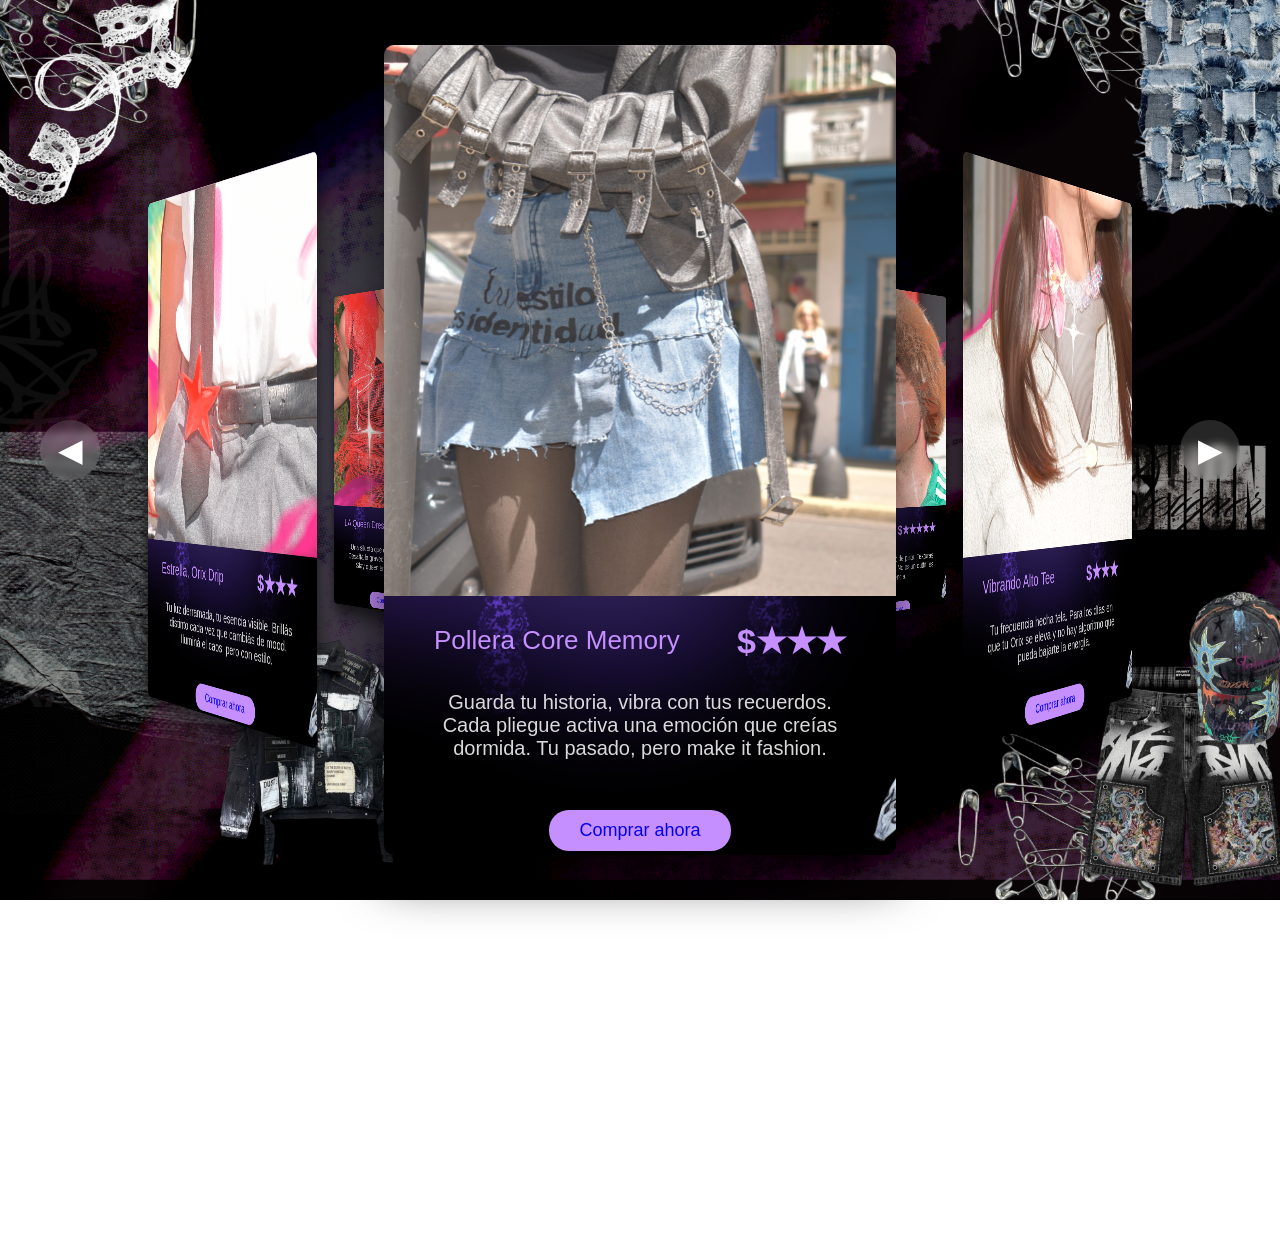
==== tienda.html @ 1614c9c5 "firstcommit" ====
<!DOCTYPE html>
<html lang="es">
<head>
  <meta charset="UTF-8" />
  <meta name="viewport" content="width=device-width, initial-scale=1.0" />
  <title>Carrusel Curvo Infinito GSAP</title>

  <!-- GSAP -->
  <script src="https://cdnjs.cloudflare.com/ajax/libs/gsap/3.12.5/gsap.min.js"></script>

  <style>
    * {
  margin: 0;
  padding: 0;
  box-sizing: border-box;
}

body {
  background: url(fondo-tienda.png) no-repeat center center fixed;
  background-size: cover;
  height: 100vh;
  display: flex;
  justify-content: center;
  align-items: center;
  overflow: hidden;
  perspective: 1200px;
  font-family: 'Poppins', sans-serif;
}

/* ======= DESKTOP ======= */
.scene {
  position: relative;
  width: 100vw;
  height: 100vh;
  transform-style: preserve-3d;
}

.card {
  position: absolute;
  width: 40vw;
  height: 90vh;
  left: 50%;
  top: 50%;
  transform-style: preserve-3d;
  border-radius: 10px;
  overflow: hidden;
  box-shadow: 0 25px 50px rgba(0, 0, 0, 0.7);
  transform-origin: center center;
  background: #111;
}

.card img {
  width: 100%;
  height: 70%;
  object-fit: cover;
}

.caption {
  position: absolute;
  bottom: 0;
  width: 100%;
  background: url(caption.png);
  background-position: center;
  background-size: cover;
  color: #fff;
  text-align: center;
  padding: 25px 50px;
  top: 68%;
  font-size: 1.3rem;
}

.caption .desc {
  font-size: 20px;
  opacity: 0.85;
  margin-top: 5px;
}

.info {
  display: flex;
  justify-content: space-between;
  align-items: center;
  margin-bottom: 30px;
}

.texto2 {
  color: #c68fff;
  font-size: 26px;
  margin: 0;
  text-align: left;
}

.texto3 {
  color: #c68fff;
  font-weight: 700;
  font-size: 34px;
  margin: 0;
  text-align: right;
}

.ver-mas {
  margin-top: 50px;
  background: #c68fff;
  color: white;
  border: none;
  padding: 10px 30px;
  border-radius: 20px;
  cursor: pointer;
  font-size: 18px;
  text-decoration: none;
}

.ver-mas:hover {
  box-shadow: 0 0 15px 5px rgba(198, 143, 255, 0.8);
}

/* === BOTONES LATERALES === */
.controls {
  position: absolute;
  top: 50%;
  width: 100%;
  transform: translateY(-50%);
  display: flex;
  justify-content: space-between;
  padding: 0 40px;
  z-index: 20;
  pointer-events: none;
}

.btn {
  background: rgba(255, 255, 255, 0.15);
  border: none;
  color: #fff;
  width: 60px;
  height: 60px;
  border-radius: 50%;
  font-size: 2rem;
  cursor: pointer;
  transition: 0.3s;
  display: flex;
  align-items: center;
  justify-content: center;
  pointer-events: all;
  backdrop-filter: blur(4px);
}

.btn:hover {
  background: rgba(255, 255, 255, 0.4);
  transform: scale(1.1);
}

a {
  text-decoration: none;
}

/* ======= RESPONSIVE (móviles y tablets) ======= */
@media (max-width: 900px) {
  body {
    perspective: none !important;
    overflow-y: auto !important;
    overflow-x: hidden !important;
    background: url(fondo77.png) !important;
    background-size: contain;
    background-attachment: scroll;
    display: block !important;
  }

  .scene {
    display: flex !important;
    flex-direction: column !important;
    align-items: center !important;
    justify-content: flex-start !important;
    transform: none !important;
    width: 100% !important;
    height: auto !important;
    position: relative !important;
    perspective: none !important;
    padding: 74px 10px !important;
  }

  .card {
    position: relative !important;
    transform: none !important;
    width: 85% !important;
    max-width: 400px !important;
    height: auto !important;
    margin: 30px 0 !important;
    left: auto !important;
    top: auto !important;
    opacity: 1 !important;
    box-shadow: 0 10px 30px rgba(0, 0, 0, 0.5) !important;
  }

  .card img {
    width: 100% !important;
    height: auto !important;
    object-fit: cover !important;
  }

  .caption {
    position: relative !important;
    top: 0 !important;
    background: rgba(0, 0, 0, 0.6) !important;
    padding: 20px !important;
  }

  .caption .desc {
    font-size: 16px !important;
    line-height: 1.4 !important;
  }

  .texto2 {
    font-size: 20px !important;
  }

  .texto3 {
    font-size: 24px !important;
  }

  .ver-mas {
    margin-top: 20px !important;
    padding: 8px 20px !important;
    font-size: 16px !important;
  }

  .controls {
    display: none !important;
  }
}
  </style>
</head>
<body>
  <div class="scene">
    <div class="card">
      <img src="1-tienda.png" />
      <div class="caption">
         <div class="info"><p class="texto2">Pollera Core Memory</p><span class="texto3">$★★★</span></div>
        <div class="desc">Guarda tu historia, vibra con tus recuerdos. Cada pliegue activa una emoción que creías dormida. Tu pasado, pero make it fashion.</div>
         <button class="ver-mas"> <a href="crash.html">Comprar ahora</a></button>
      </div>
    </div>
    <div class="card">
      <img src="2-tienda.png" />
      <div class="caption">
        <div class="info"><p class="texto2">Vibrando Alto Tee</p> <span class="texto3">$★★★</span></div>
        <div class="desc">Tu frecuencia hecha tela. Para los días en que tu Orix se eleva y no hay algoritmo que pueda bajarte la energía.</div>
         <button class="ver-mas"> <a href="crash.html">Comprar ahora</a></button>
      </div>
    </div>
    <div class="card">
      <img src="3-tienda.png" />
      <div class="caption">
        <div class="info"><p class="texto2"> Grr Mood (On Fire Version)</p> <span class="texto3">$★★★★★</span></div>
        <div class="desc">Cuando el fuego interno pide pista. Texturas ferales, poder encendido. No es un outfit, es una advertencia.</div>
         <button class="ver-mas"> <a href="crash.html">Comprar ahora</a></button>
      </div>
    </div>
    <div class="card">
      <img src="4-tienda.png" />
      <div class="caption">
        <div class="info"><p class="texto2">Cosmic Boots Reloaded</p> <span class="texto3">$★★</span></div>
        <div class="desc">Pasos interestelares, energía terrestre. Caminá como si el universo estuviera viendo. Spoiler: lo está.</div>
         <button class="ver-mas"> <a href="crash.html">Comprar ahora</a></button>
      </div>
    </div>
    <div class="card">
      <img src="5-tienda.png" />
      <div class="caption">
        <div class="info"><p class="texto2">LA Queen Dress </p> <span class="texto3">$★★★★</span></div>
        <div class="desc">Una silueta que domina su propio reino. Desafía la gravedad, el canon y la mirada. Slay queen energy, versión Áurea.</div>
         <button class="ver-mas"> <a href="crash.html">Comprar ahora</a></button>
      </div>
    </div>
    <div class="card">
      <img src="6-tienda.png" />
      <div class="caption">
        <div class="info"><p class="texto2">Estrella, Orix Drip</p> <span class="texto3">$★★★</span></div>
        <div class="desc">Tu luz derramada, tu esencia visible. Brillás distinto cada vez que cambiás de mood. Iluminá el caos, pero con estilo.</div>
        <button class="ver-mas"> <a href="crash.html">Comprar ahora</a></button>
      </div>
    </div>
  </div>

  <!-- Botones laterales -->
  <div class="controls">
    <button class="btn prev">◀</button>
    <button class="btn next">▶</button>
  </div>

  <script>
  const cards = document.querySelectorAll(".card");
  const total = cards.length;
  const radius = 1200;
  let angleOffset = 0;
  const angleStep = (Math.PI * 2) / total;

  function positionCards() {
    if (window.innerWidth > 900) {
      // --- MODO DESKTOP: carrusel curvado ---
      cards.forEach((card, i) => {
        const theta = (i * angleStep) + angleOffset;
        const x = Math.sin(theta) * radius * 0.6;
        const z = (Math.cos(theta) - 1) * radius;
        const rotY = Math.sin(theta) * 50;

        gsap.set(card, {
          xPercent: -50,
          yPercent: -50,
          x,
          z,
          rotationY: rotY,
          opacity: 1,
          scale: 1,
          clearProps: "position,width,height,margin"
        });
      });
    } else {
      // --- MODO MOBILE: reset total ---
      cards.forEach(card => {
        // eliminar todas las transformaciones que GSAP haya aplicado
        gsap.killTweensOf(card);
        gsap.set(card, {
          clearProps: "all"
        });
        // también limpiar manualmente el estilo inline (backup)
        card.removeAttribute("style");
      });
    }
  }

  function rotate(direction) {
    if (window.innerWidth <= 900) return; // desactivar rotación en mobile
    angleOffset += direction * angleStep;
    cards.forEach((card, i) => {
      const theta = (i * angleStep) + angleOffset;
      const x = Math.sin(theta) * radius * 0.6;
      const z = (Math.cos(theta) - 1) * radius;
      const rotY = Math.sin(theta) * 50;

      gsap.to(card, {
        duration: 1.2,
        ease: "power2.inOut",
        x,
        z,
        rotationY: rotY,
        opacity: 1,
        scale: 1
      });
    });
  }

  document.querySelector(".next").addEventListener("click", () => rotate(1));
  document.querySelector(".prev").addEventListener("click", () => rotate(-1));

  positionCards();
  window.addEventListener("resize", positionCards);
</script>
</body>
</html>
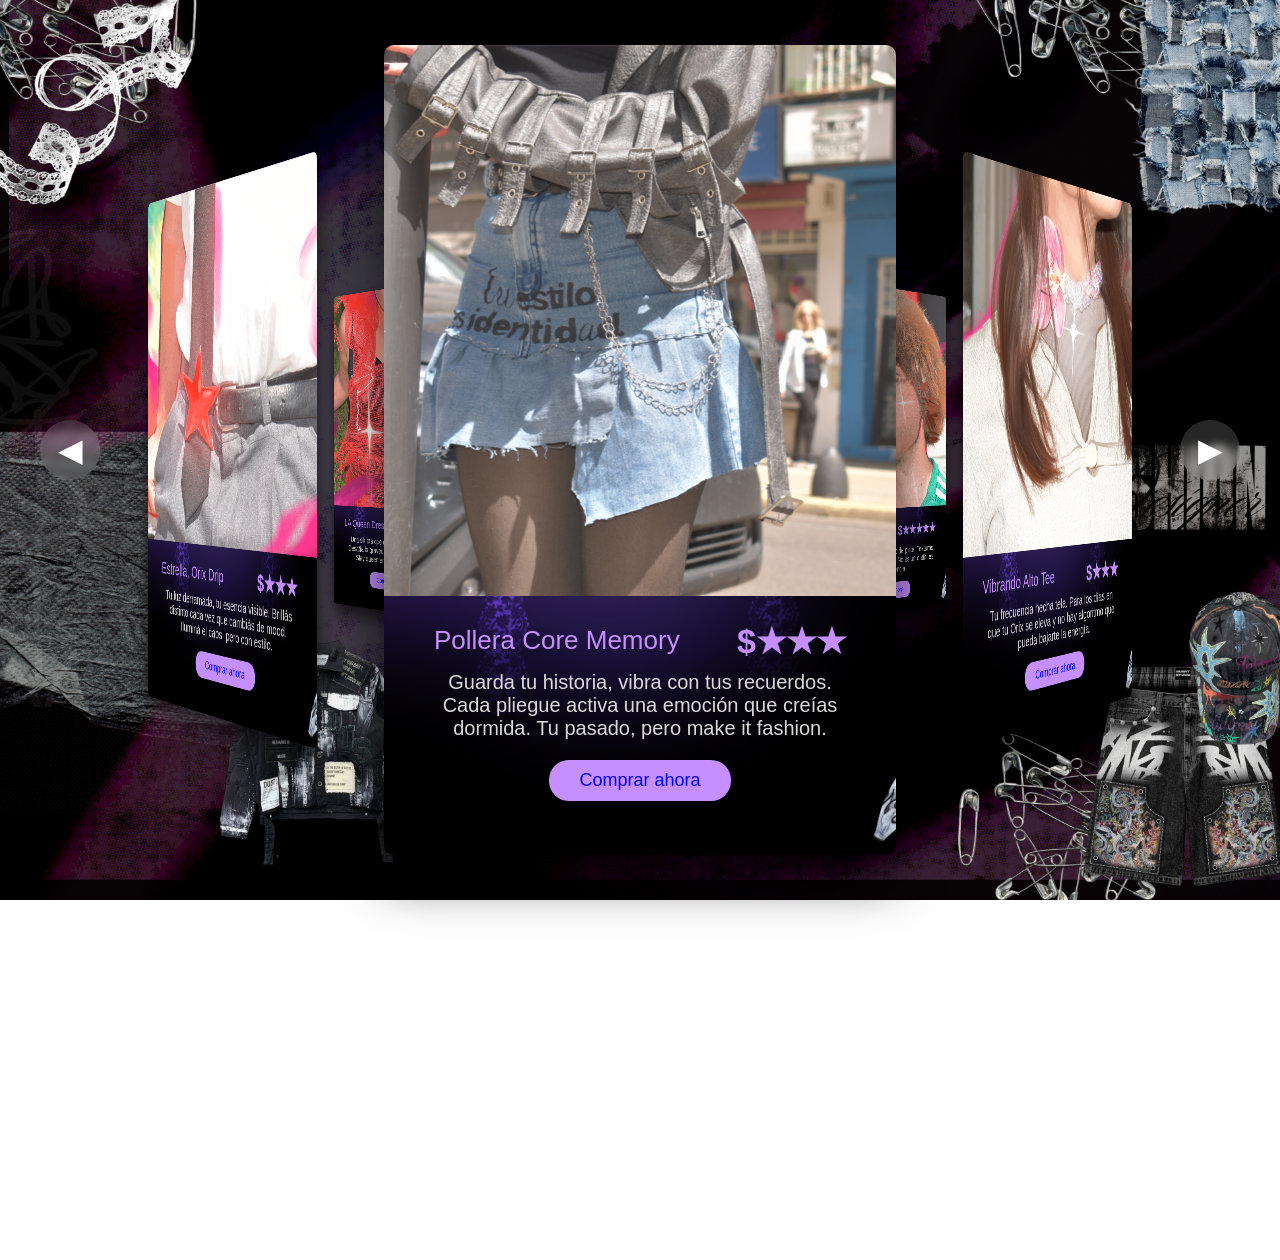
==== commit b5028faf: "Update tienda.html" ====
--- a/tienda.html
+++ b/tienda.html
@@ -79,7 +79,7 @@
   display: flex;
   justify-content: space-between;
   align-items: center;
-  margin-bottom: 30px;
+  margin-bottom: 10px;
 }
 
 .texto2 {
@@ -98,7 +98,7 @@
 }
 
 .ver-mas {
-  margin-top: 50px;
+  margin-top: 20px;
   background: #c68fff;
   color: white;
   border: none;
@@ -355,4 +355,4 @@
   window.addEventListener("resize", positionCards);
 </script>
 </body>
-</html>+</html>
